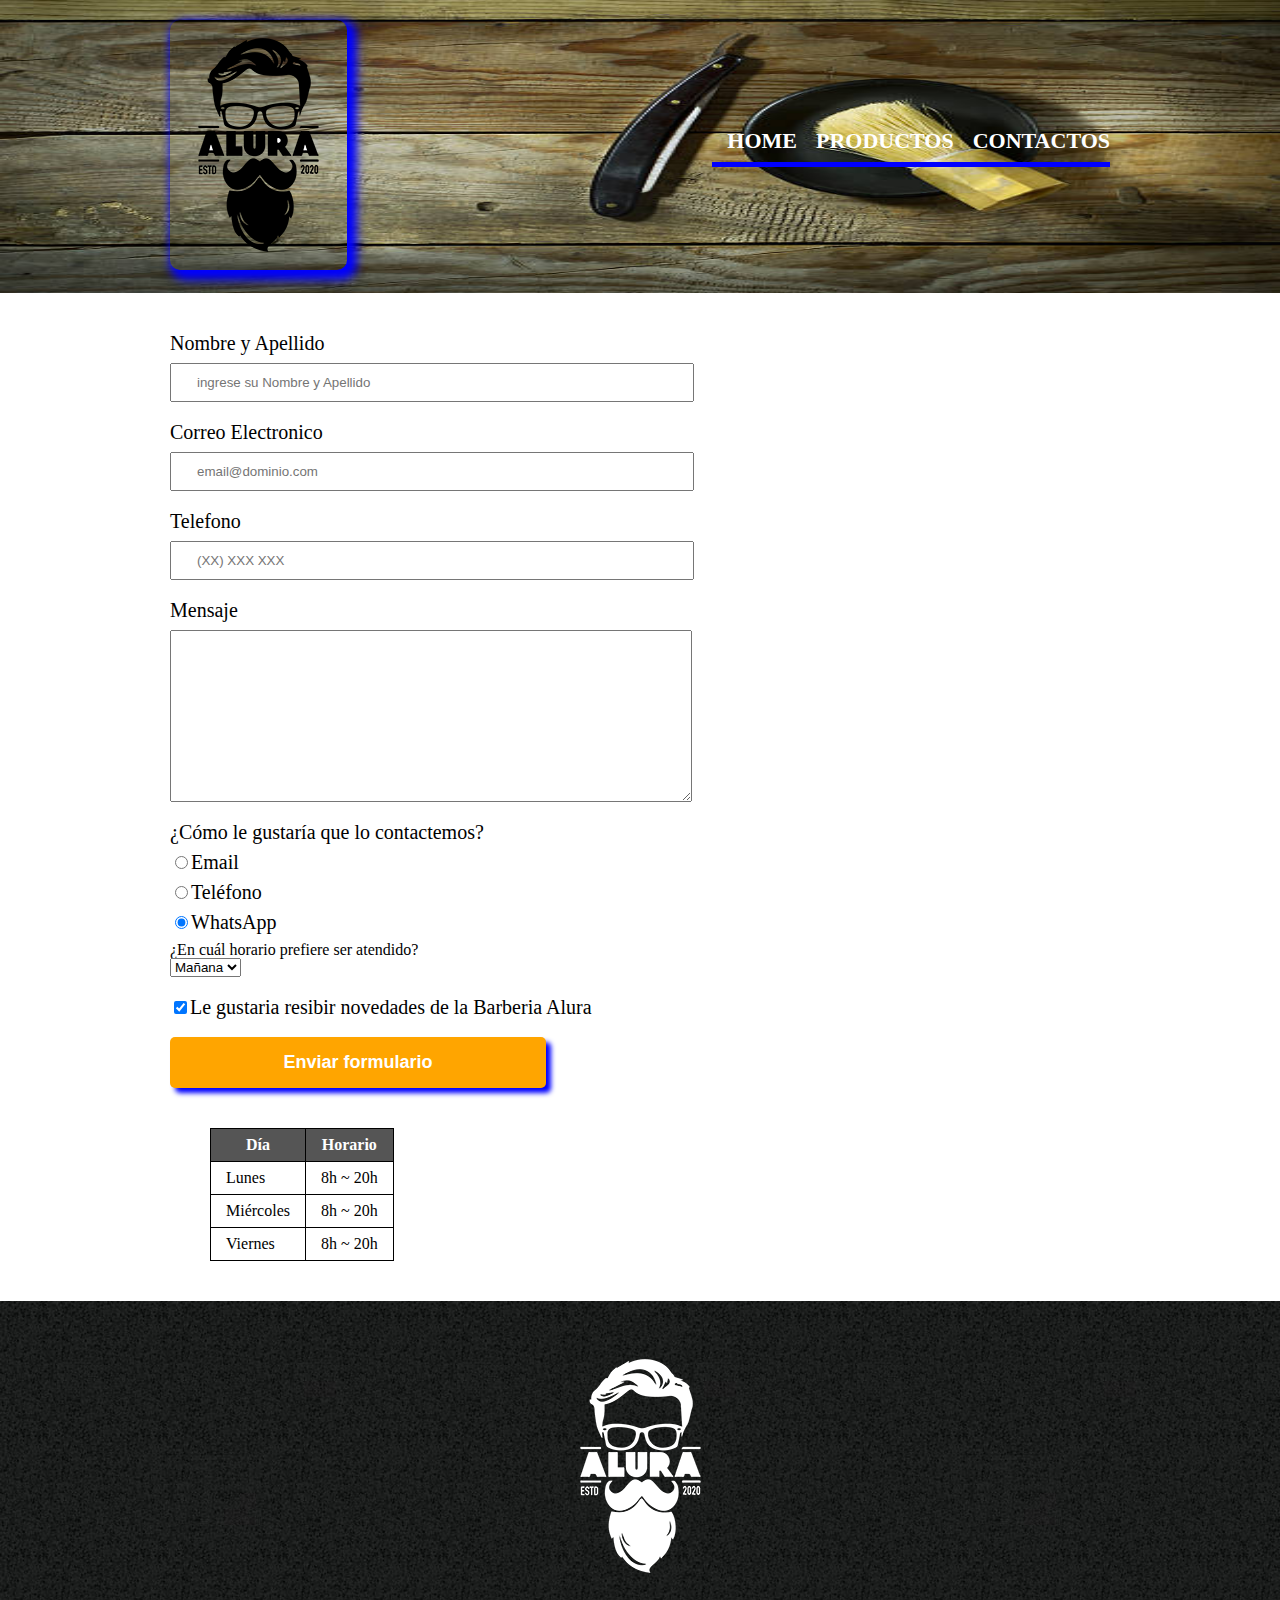
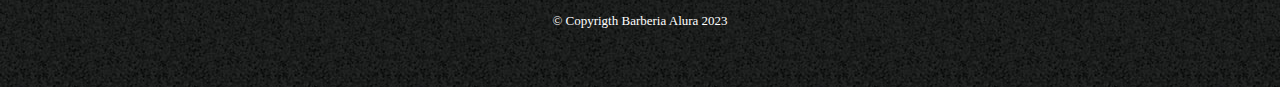
==== contacto.html @ fd535732 "Proyecto Barberia" ====
<!DOCTYPE html>
<html lang="en">
<head>
    <meta charset="UTF-8">
    <meta http-equiv="X-UA-Compatible" content="IE=edge">
    <meta name="viewport" content="width=device-width, initial-scale=1.0">
    <title>contactos</title>
    <link rel="stylesheet" href="css/reset.css">
    <link rel="stylesheet" href="css/contactos.css">
</head>
<body>
    <header>
        <div class="caja">

            <!-- <h1> <img src="image/logo.png" alt="Logo de la Barbería Alura" class="logoBarberia"> </h1> -->
            <h1><img id ="img1" src="image/logo.png" alt="logoBarberia" class="logoBarberia" onmouseover="Cambiar('img1')" onmouseout="this.src='image/logo.png';"></h1>
            <nav>
                <ul>
                    <li><a href="index.html">Home</a></li>
                    <li><a href="productos.html">Productos</a></li>
                    <li><a href="contactos.html">contactos</a></li>
                </ul>
            </nav>
        </div>
    </header>
    <main>
        <form>

            <label for="nombreApallido">Nombre y Apellido</label>
            <input type="text" id="nombreApallido" class="input-padron" required placeholder="ingrese su Nombre y Apellido">
    
            <label for="correoElectronico">Correo Electronico</label>
            <input type="email" id="correoElectronico" class="input-padron" required placeholder="email@dominio.com">
    
            <label for="telefono">Telefono</label>
            <input type="tel" id="telefono" class="input-padron" required placeholder="(XX) XXX XXX">


            <label for="mensaje">Mensaje</label>
            <textarea cols="70" rows="10" id="mensaje" class="input-padron" required></textarea>


            <fieldset>
                <legend class="text" id="text">¿Cómo le gustaría que lo contactemos?</legend>
            
                <label for="radio-email"><input type="radio" name="contacto" value="email" id="radio-email">Email</label>
            
                <label for="radio-telefono"><input type="radio" name="contacto" value="telefono" id="radio-telefono">Teléfono</label>
            
                <label for="radio-whatsapp"><input type="radio" name="contacto" value="whatsapp" id="radio-whatsapp" checked>WhatsApp</label>
            
            </fieldset>
            
            <fieldset>
                <p>¿En cuál horario prefiere ser atendido?</p>
                <select>
                    <option>Mañana</option>
                    <option>Tarde</option>
                    <option>Noche</option>
                </select>
            </fieldset>

            <label class="checkbox"><input type="checkbox" checked>Le gustaria resibir novedades de la Barberia Alura</label>
            <input type="submit" value="Enviar formulario" class="enviar">
        </form>
        <table>
            <thead>
                <tr>
                    <th>Día</th>
                    <th>Horario</th>
                </tr>
            </thead>
            <tbody>
                <tr>
                    <td>Lunes</td>
                    <td>8h ~ 20h</td>
                </tr>
                <tr>
                    <td>Miércoles</td>
                    <td>8h ~ 20h</td>
                </tr>
                <tr>
                    <td>Viernes</td>
                    <td>8h ~ 20h</td>
                </tr>
            </tbody>
        </table>




    </main>
    <footer>
        <img src="image/logo-blanco.png" alt="Logo de la Barbería Alura">
        <p class="copyrigth"> &copy Copyrigth Barberia Alura 2023</p>
    </footer>
    
    <script src="js/script.js"></script>
</body>
</html>
---- css/contactos.css ----
header{
    /* background-color: #BBBBBB; */
    background-image: url("../image/home.jpg");
    background-repeat: no-repeat;
    background-size: 100% 100%;
    padding: 20px 0;
}
.caja{
    width: 940px;
    position: relative;
    margin: 0 auto;
}
.logoBarberia{
    box-shadow: 5px 5px 10px 5px blue;
    border-radius: 10px;
}
nav{
    position: absolute;
    top: 110px;
    right: 0;
    border-bottom: 5px solid blue;
    padding-bottom: 10px;
}
nav li{
    display: inline;
    margin: 0 0 0 15px;
}

nav a{
    text-transform: uppercase;
    color: white;
    font-weight: bold;
    font-size: 22px;
    text-decoration: none;
}

nav a:hover{
    color: aqua;
    text-decoration: underline;
}

.productos{
    width: 940px;
    margin: 0 auto;
    padding: 50px;
}
.productos li{
    display: inline-block;
    text-align: center;
    width: 30%;
    vertical-align: top;
    background: #CCCCCC;
    margin: 0 1.5%;
    padding: 30px 20px;
    box-sizing: border-box;
    border:2px solid #000000;
    border-radius: 10px;

}

.productos li:hover{
    border-color: #c78c79;

}

.productos li:active{
    border-color: #088c19;
}
.productos h2{
    font-size: 30px;
    font-weight: bold;
}
.productos li:hover h2{
    font-size: 33px;
}
.producto-descripcion{
    font-size: 18px;
}
.producto-precio{
    font-size: 20px;
    font-weight: bold;
    margin-top: 10px;

}

footer{
    text-align: center;
    background: url("../image/bg.jpg");
    padding: 40px;
}


.copyrigth{
    color:#FFFFFF;
    font-size: 13px;
    margin: 20px;

}

main{
    width: 940px;
    margin: 0 auto;
}

form{
    margin: 40px 0;
}

form label, form legend{
    display: block;
    font-size: 20px;
    margin: 0 0 10px;
}

.input-padron{
    display: block;
    margin: 0 0 20px;
    padding: 10px 25px;
    width: 50%;
}

.checkbox{
    margin: 20px 0;
}

.enviar{
    width: 40%;
    padding: 15px 0;
    font-size: 18px;
    font-weight: bold;
    color:white;
    background: orange;
    border:none;
    border-radius: 5px;
    transition: 1s all;
    cursor:pointer;
    box-shadow: 5px 5px 5px blue;
}

.enviar:hover {
    background: darkorange;
    transform: scale(1.2);
    /* transform: rotate(70deg); */
}

table {
    margin: 40px 40px;
}

thead {
    background: #555555;
    color: white;
    font-weight: bold;
}

td, th {
    border: 1px solid #000000;
    padding: 8px 15px;
}
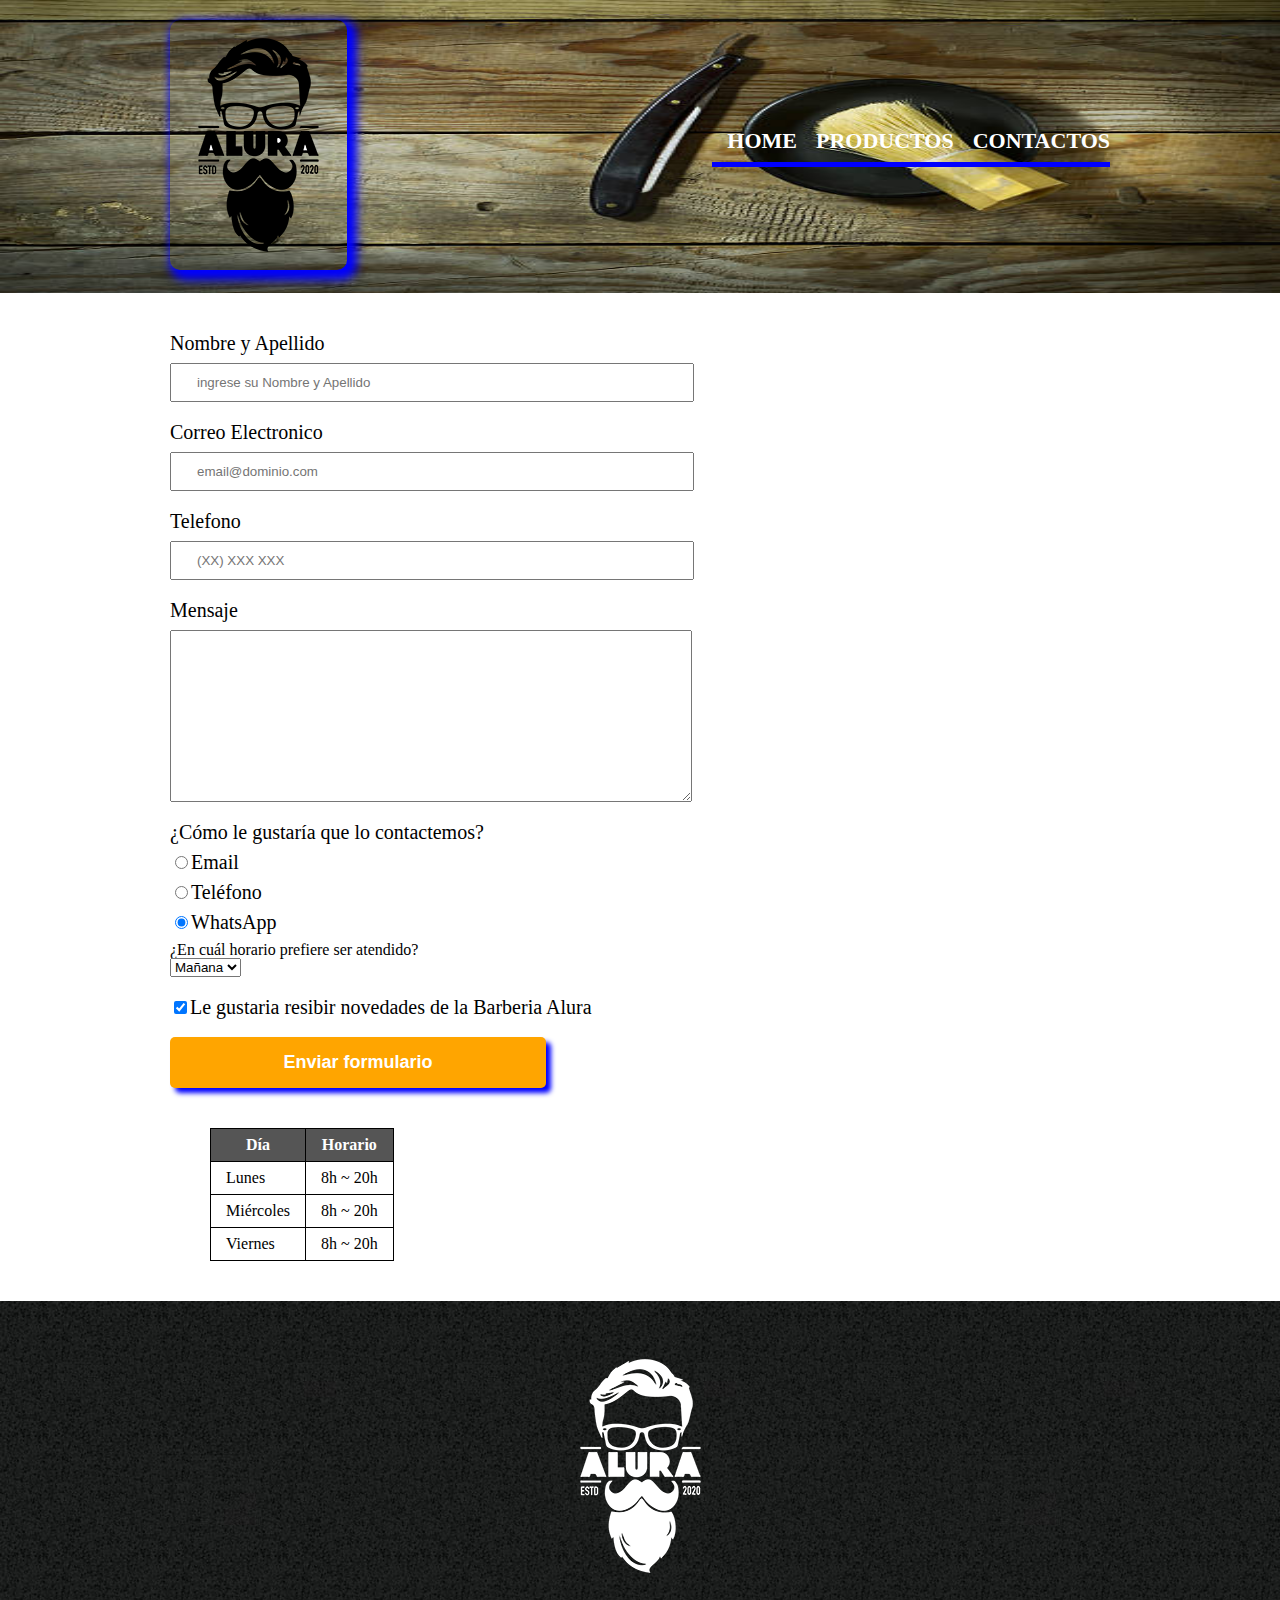
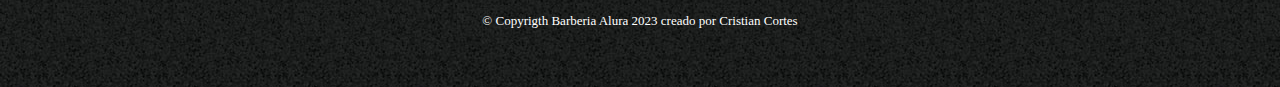
==== commit 32f99d90: "modificando copyrigth" ====
--- a/contacto.html
+++ b/contacto.html
@@ -92,7 +92,7 @@
     </main>
     <footer>
         <img src="image/logo-blanco.png" alt="Logo de la Barbería Alura">
-        <p class="copyrigth"> &copy Copyrigth Barberia Alura 2023</p>
+        <p class="copyrigth"> &copy Copyrigth Barberia Alura 2023 creado por Cristian Cortes</p>
     </footer>
     
     <script src="js/script.js"></script>
